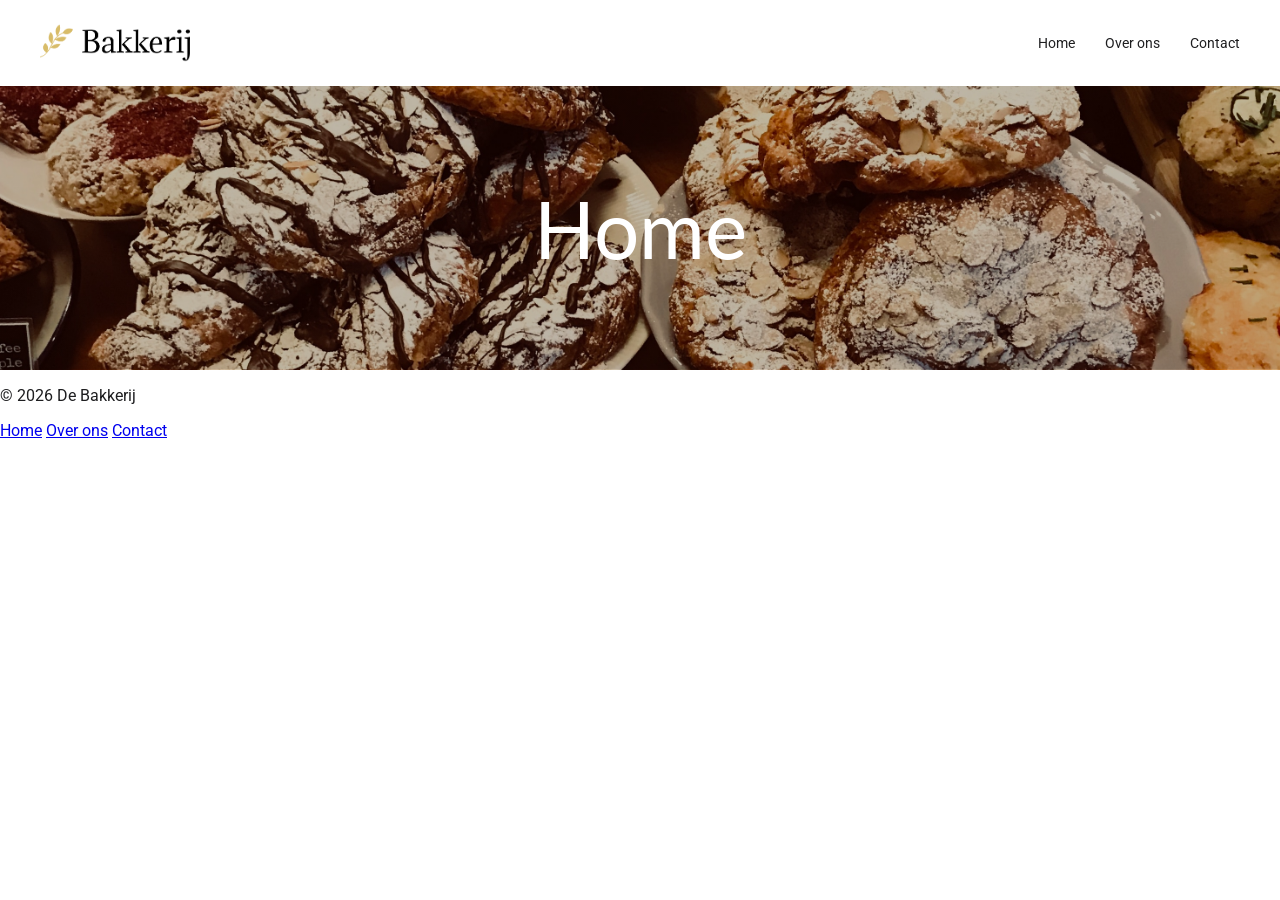
==== index.html @ 9df2e41d "Basisstructuur en hero homepage" ====
<!DOCTYPE html>
<html lang="nl">

<head>
    <meta charset="UTF-8">
    <meta name="viewport" content="width=device-width, initial-scale=1.0">
    <meta name="description" content="Welkom bij De Bakkerij. Ontdek meer over onze bakkerij en neem contact met ons op.">
    <title>Home | De Bakkerij</title>
    <link rel="icon" type="image/png" href="images/logo_small_icon_only.png">
    <link rel="preconnect" href="https://fonts.googleapis.com">
    <link rel="preconnect" href="https://fonts.gstatic.com" crossorigin>
    <link href="https://fonts.googleapis.com/css2?family=Lato:wght@400;700&family=Roboto:wght@400;500;700&display=swap" rel="stylesheet">
    <link href="style.css" rel="stylesheet">
</head>

<body>

    <header>
        <a href="index.html">
            <img src="images/logo_large.png" alt="Logo van De Bakkerij">
        </a>

        <nav>
            <a href="index.html">Home</a>
            <a href="over-ons.html">Over ons</a>
            <a href="contact.html">Contact</a>
        </nav>
    </header>

    <main>
        <div class="hero">
            <h1>Home</h1>
        </div>
    </main>

    <footer>
            <p>&copy; 2026 De Bakkerij</p>

    <nav aria-label="Footernavigatie">
        <a href="index.html">Home</a>
        <a href="over-ons.html">Over ons</a>
        <a href="contact.html">Contact</a>
    </nav>
    </footer>

</body>

</html>
---- style.css ----
/* Algemene instellingen */

* {
    box-sizing: border-box;
}

body {
    margin: 0;
    font-family: 'Roboto', sans-serif;
    color: #1E1E20;
}

/* Lettertypen voor koppen */

h1, h2, h3, h4, h5, h6 {
    font-family: 'Lato', sans-serif;
}

/* Header */

header {
    display: flex;
    justify-content: space-between;
    align-items: center;
    padding: 20px 40px;
    background-color: #FFFFFF;
}

/* Logo */

header img {
    max-width: 150px;
    height: auto;
}

/* Navigatie */

header nav {
    display: flex;
    gap: 30px;
}

header nav a {
    color: #1E1E20;
    text-decoration: none;
    font-family: 'Roboto', sans-serif;
    font-size: 14px;
}

/* Homepagina - Hero */

.hero {
    aspect-ratio: 1920 / 425;

    background-image:
        linear-gradient(
            rgba(0, 0, 0, 0.25),
            rgba(0, 0, 0, 0.25)
        ),
        url("images/Image-6.jpg");

    background-size: 102.8% auto;
    background-position: 22% 47.9%;

    display: flex;
    justify-content: center;
    align-items: center;
}

.hero h1 {
    color: #FFFFFF;
    font-family: 'Lato', sans-serif;
    font-size: 80px;
    line-height: 1.05;
    font-weight: 400;
    margin: 0;
}
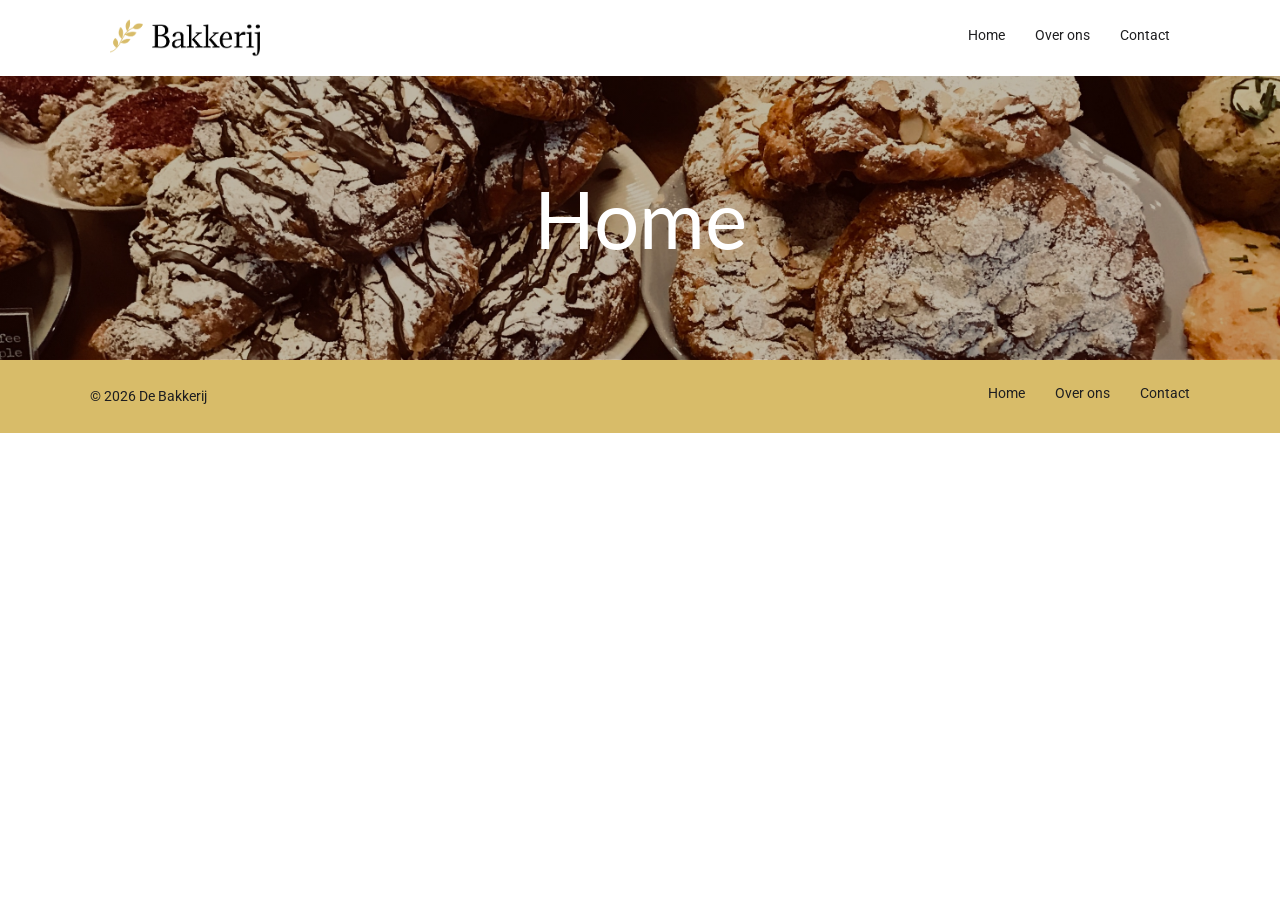
==== commit 9f2c1bbf: "Gedeelde header hero banners en footer afgerond" ====
--- a/index.html
+++ b/index.html
@@ -7,45 +7,58 @@
     <meta name="viewport" content="width=device-width, initial-scale=1.0">
     <meta name="description" content="Welkom bij De Bakkerij. Ontdek meer over onze bakkerij en neem contact met ons op.">
     <title>Home | De Bakkerij</title>
+
+    <!-- Favicon -->
     <link rel="icon" type="image/png" href="images/logo_small_icon_only.png">
+
+    <!-- Google Fonts -->
     <link rel="preconnect" href="https://fonts.googleapis.com">
     <link rel="preconnect" href="https://fonts.gstatic.com" crossorigin>
     <link href="https://fonts.googleapis.com/css2?family=Lato:wght@400;700&family=Roboto:wght@400;500;700&display=swap" rel="stylesheet">
+
+    <!-- CSS -->
     <link href="style.css" rel="stylesheet">
 </head>
 
 <body>
 
+    <!-- Header -->
     <header>
-        <a href="index.html">
-            <img src="images/logo_large.png" alt="Logo van De Bakkerij">
-        </a>
+        <div class="header-container">
 
-        <nav>
+            <!-- Klikbaar logo -->
+            <a href="index.html">
+                <img src="images/logo_large.png" alt="Logo van De Bakkerij">
+            </a>
+
+            <!-- Hoofdnavigatie -->
+            <nav aria-label="Hoofdnavigatie">
+                <a href="index.html" aria-current="page">Home</a>
+                <a href="over-ons.html">Over ons</a>
+                <a href="contact.html">Contact</a>
+            </nav>
+
+        </div>
+    </header>
+
+    <!-- Hoofdinhoud -->
+    <main>
+        <div class="hero hero-home">
+            <h1>Home</h1>
+        </div>
+    </main>
+
+    <!-- Footer -->
+    <footer>
+        <p>&copy; 2026 De Bakkerij</p>
+
+        <nav aria-label="Footernavigatie">
             <a href="index.html">Home</a>
             <a href="over-ons.html">Over ons</a>
             <a href="contact.html">Contact</a>
         </nav>
-    </header>
-
-    <main>
-        <div class="hero">
-            <h1>Home</h1>
-        </div>
-    </main>
-
-    <footer>
-            <p>&copy; 2026 De Bakkerij</p>
-
-    <nav aria-label="Footernavigatie">
-        <a href="index.html">Home</a>
-        <a href="over-ons.html">Over ons</a>
-        <a href="contact.html">Contact</a>
-    </nav>
     </footer>
 
 </body>
 
 </html>
-
-
--- a/style.css
+++ b/style.css
@@ -11,21 +11,34 @@
     color: #1E1E20;
 }
 
+
 /* Lettertypen voor koppen */
 
 h1, h2, h3, h4, h5, h6 {
     font-family: 'Lato', sans-serif;
 }
 
+
 /* Header */
 
 header {
+    width: 100%;
+    background-color: #FFFFFF;
+}
+
+
+/* Inhoud van de header */
+
+.header-container {
+    max-width: 1100px;
+    margin: 0 auto;
+    padding: 15px 20px;
+
     display: flex;
     justify-content: space-between;
     align-items: center;
-    padding: 20px 40px;
-    background-color: #FFFFFF;
 }
+
 
 /* Logo */
 
@@ -33,6 +46,7 @@
     max-width: 150px;
     height: auto;
 }
+
 
 /* Navigatie */
 
@@ -46,27 +60,36 @@
     text-decoration: none;
     font-family: 'Roboto', sans-serif;
     font-size: 14px;
+
+    padding-bottom: 5px;
+    border-bottom: 2px solid transparent;
 }
 
-/* Homepagina - Hero */
+
+/* Navigatie hover-effect */
+
+header nav a:hover,
+header nav a:focus-visible {
+    font-weight: 700;
+    border-bottom-color: #D8BC69;
+}
+
+
+/* Gedeelde hero-instellingen */
 
 .hero {
     aspect-ratio: 1920 / 425;
 
-    background-image:
-        linear-gradient(
-            rgba(0, 0, 0, 0.25),
-            rgba(0, 0, 0, 0.25)
-        ),
-        url("images/Image-6.jpg");
-
-    background-size: 102.8% auto;
-    background-position: 22% 47.9%;
+    background-size: cover;
+    background-position: center;
 
     display: flex;
     justify-content: center;
     align-items: center;
 }
+
+
+/* Titel in de hero */
 
 .hero h1 {
     color: #FFFFFF;
@@ -77,3 +100,91 @@
     margin: 0;
 }
 
+
+/* Hero - Homepagina */
+
+.hero-home {
+    background-image:
+        linear-gradient(
+            rgba(0, 0, 0, 0.25),
+            rgba(0, 0, 0, 0.25)
+        ),
+        url("images/Image-6.jpg");
+
+    background-size: 102.8% auto;
+    background-position: 22% 47.9%;
+}
+
+
+/* Hero - Over ons-pagina */
+
+.hero-about {
+    background-image:
+        linear-gradient(
+            rgba(0, 0, 0, 0.25),
+            rgba(0, 0, 0, 0.25)
+        ),
+        url("images/Image-4.jpg");
+}
+
+
+/* Hero - Contactpagina */
+
+.hero-contact {
+    background-image:
+        linear-gradient(
+            rgba(0, 0, 0, 0.25),
+            rgba(0, 0, 0, 0.25)
+        ),
+        url("images/Image-3.jpg");
+}
+
+
+/* Footer */
+
+footer {
+    width: 100%;
+    background-color: #D8BC69;
+    color: #1E1E20;
+
+    display: flex;
+    justify-content: space-between;
+    align-items: center;
+
+    gap: 20px;
+    padding: 25px max(20px, calc((100% - 1100px) / 2));
+}
+
+
+/* Copyright */
+
+footer p {
+    margin: 0;
+    font-size: 14px;
+}
+
+
+/* Footernavigatie */
+
+footer nav {
+    display: flex;
+    gap: 30px;
+}
+
+footer nav a {
+    color: #1E1E20;
+    text-decoration: none;
+    font-size: 14px;
+
+    padding-bottom: 5px;
+    border-bottom: 2px solid transparent;
+}
+
+
+/* Footernavigatie hover-effect */
+
+footer nav a:hover,
+footer nav a:focus-visible {
+    font-weight: 700;
+    border-bottom-color: #1E1E20;
+}
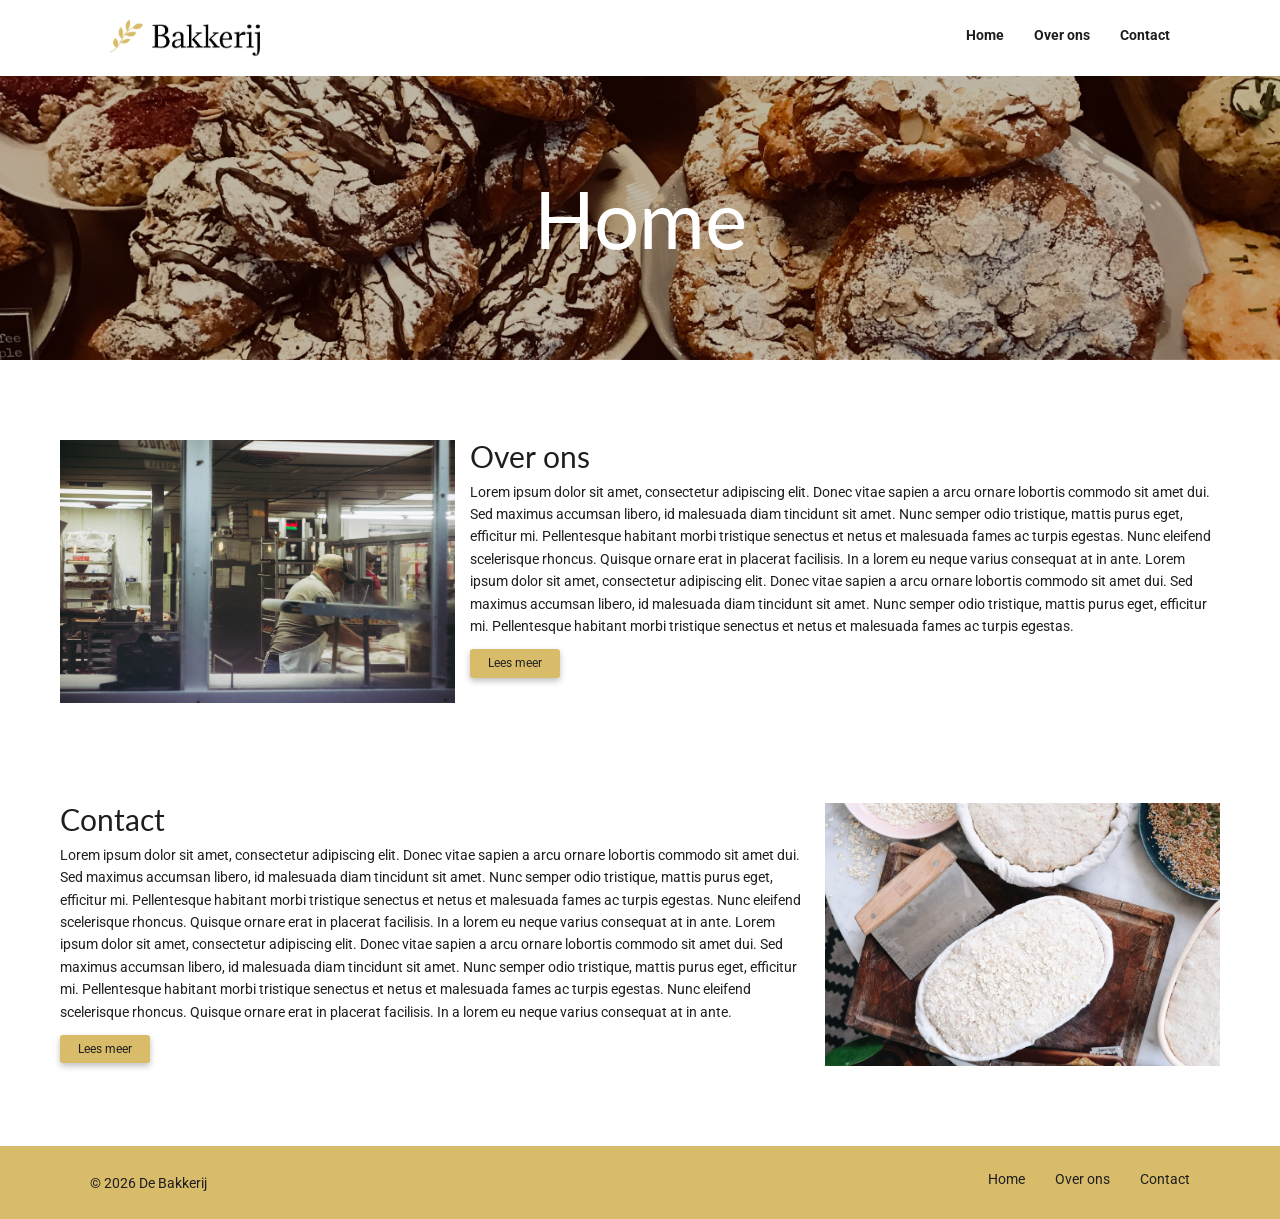
==== commit 4dde2051: "Desktop homepage afgerond volgens stijlgids en design" ====
--- a/index.html
+++ b/index.html
@@ -43,9 +43,90 @@
 
     <!-- Hoofdinhoud -->
     <main>
+
+        <!-- Hero -->
         <div class="hero hero-home">
             <h1>Home</h1>
         </div>
+
+        <!-- Inhoud homepagina -->
+        <div class="home-content">
+
+            <!-- Over ons-sectie -->
+            <div class="home-section">
+
+                <!-- Afbeelding links -->
+                <div class="home-image">
+                    <img src="images/Image-4.jpg" alt="Bakker aan het werk in de bakkerij">
+                </div>
+
+                <!-- Tekst rechts -->
+                <div class="home-text">
+                    <h2>Over ons</h2>
+
+                    <p>
+                        Lorem ipsum dolor sit amet, consectetur adipiscing elit.
+                        Donec vitae sapien a arcu ornare lobortis commodo sit amet dui.
+                        Sed maximus accumsan libero, id malesuada diam tincidunt sit amet.
+                        Nunc semper odio tristique, mattis purus eget, efficitur mi.
+                        Pellentesque habitant morbi tristique senectus et netus et
+                        malesuada fames ac turpis egestas.
+                        Nunc eleifend scelerisque rhoncus.
+                        Quisque ornare erat in placerat facilisis.
+                        In a lorem eu neque varius consequat at in ante.
+                        Lorem ipsum dolor sit amet, consectetur adipiscing elit.
+                        Donec vitae sapien a arcu ornare lobortis commodo sit amet dui.
+                        Sed maximus accumsan libero, id malesuada diam tincidunt sit amet.
+                        Nunc semper odio tristique, mattis purus eget, efficitur mi.
+                        Pellentesque habitant morbi tristique senectus et netus et
+                        malesuada fames ac turpis egestas.
+                    </p>
+
+                    <a href="over-ons.html" class="button">Lees meer</a>
+                </div>
+
+            </div>
+
+            <!-- Contact-sectie -->
+            <div class="home-section">
+
+                <!-- Tekst links -->
+                <div class="home-text">
+                    <h2>Contact</h2>
+
+                    <p>
+                        Lorem ipsum dolor sit amet, consectetur adipiscing elit.
+                        Donec vitae sapien a arcu ornare lobortis commodo sit amet dui.
+                        Sed maximus accumsan libero, id malesuada diam tincidunt sit amet.
+                        Nunc semper odio tristique, mattis purus eget, efficitur mi.
+                        Pellentesque habitant morbi tristique senectus et netus et
+                        malesuada fames ac turpis egestas.
+                        Nunc eleifend scelerisque rhoncus.
+                        Quisque ornare erat in placerat facilisis.
+                        In a lorem eu neque varius consequat at in ante.
+                        Lorem ipsum dolor sit amet, consectetur adipiscing elit.
+                        Donec vitae sapien a arcu ornare lobortis commodo sit amet dui.
+                        Sed maximus accumsan libero, id malesuada diam tincidunt sit amet.
+                        Nunc semper odio tristique, mattis purus eget, efficitur mi.
+                        Pellentesque habitant morbi tristique senectus et netus et
+                        malesuada fames ac turpis egestas.
+                        Nunc eleifend scelerisque rhoncus.
+                        Quisque ornare erat in placerat facilisis.
+                        In a lorem eu neque varius consequat at in ante.
+                    </p>
+
+                    <a href="contact.html" class="button">Lees meer</a>
+                </div>
+
+                <!-- Afbeelding rechts -->
+                <div class="home-image">
+                    <img src="images/Image-2.jpg" alt="Deeg en bakbenodigdheden op een werktafel">
+                </div>
+
+            </div>
+
+        </div>
+
     </main>
 
     <!-- Footer -->
--- a/style.css
+++ b/style.css
@@ -16,6 +16,11 @@
 
 h1, h2, h3, h4, h5, h6 {
     font-family: 'Lato', sans-serif;
+}
+
+h3 {
+    font-size: 24px;
+    line-height: 1.1;
 }
 
 
@@ -60,9 +65,12 @@
     text-decoration: none;
     font-family: 'Roboto', sans-serif;
     font-size: 14px;
+    font-weight: 700;
 
     padding-bottom: 5px;
     border-bottom: 2px solid transparent;
+
+    transition: border-bottom-color 0.3s ease;
 }
 
 
@@ -70,7 +78,6 @@
 
 header nav a:hover,
 header nav a:focus-visible {
-    font-weight: 700;
     border-bottom-color: #D8BC69;
 }
 
@@ -175,9 +182,12 @@
     color: #1E1E20;
     text-decoration: none;
     font-size: 14px;
+    font-weight: 400;
 
     padding-bottom: 5px;
     border-bottom: 2px solid transparent;
+
+    transition: border-bottom-color 0.4s ease;
 }
 
 
@@ -188,3 +198,95 @@
     font-weight: 700;
     border-bottom-color: #1E1E20;
 }
+
+
+/* Homepagina - Inhoud */
+
+.home-content {
+    max-width: 1200px;
+    margin: 0 auto;
+    padding: 80px 20px;
+
+    display: flex;
+    flex-direction: column;
+    gap: 100px;
+}
+
+
+/* Homepagina - Secties */
+
+.home-section {
+    display: flex;
+    align-items: flex-start;
+    gap: 15px;
+}
+
+
+/* Afbeelding homepagina */
+
+.home-image {
+    flex: 2;
+    min-width: 0;
+}
+
+.home-image img {
+    display: block;
+    width: 100%;
+    aspect-ratio: 3 / 2;
+    object-fit: cover;
+}
+
+
+/* Tekst homepagina */
+
+.home-text {
+    flex: 3.8;
+    min-width: 0;
+}
+
+.home-text h2 {
+    font-size: 30px;
+    line-height: 1.1;
+    font-weight: 400;
+    margin: 0 0 8px;
+}
+
+.home-text p {
+    font-size: 14px;
+    line-height: 1.6;
+    margin: 0 0 12px;
+}
+
+
+/* Goudkleurige knop */
+
+.button {
+    display: inline-block;
+    background-color: #D8BC69;
+    color: #1E1E20;
+    text-decoration: none;
+
+    font-size: 12px;
+    font-weight: 400;
+    line-height: 1.2;
+
+    padding: 7px 18px;
+    border-radius: 3px;
+
+    box-shadow: 0 3px 6px rgba(0, 0, 0, 0.25);
+
+    transition: background-color 0.4s ease;
+}
+
+
+/* Goudkleurige knop hover-effect */
+
+.button:hover,
+.button:focus-visible {
+    background-color: #BF9D39;
+    color: #1E1E20;
+    font-weight: 700;
+}
+
+
+
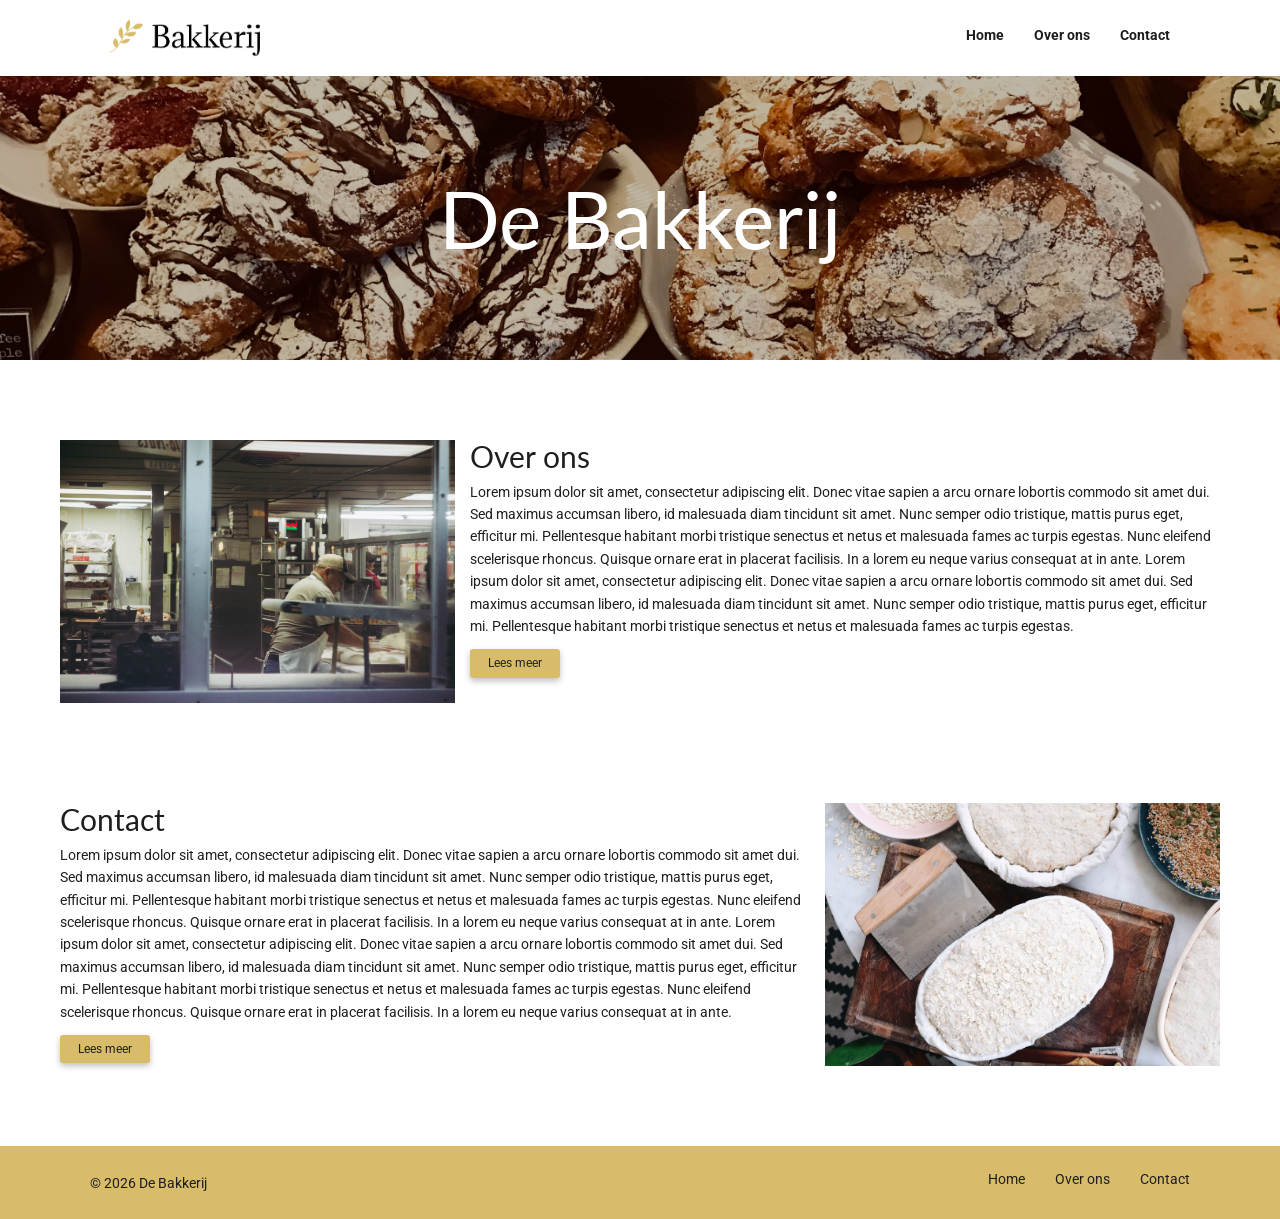
==== commit 4c533d75: "Desktop website afgerond en CSS opgeschoond" ====
--- a/index.html
+++ b/index.html
@@ -5,7 +5,7 @@
 <head>
     <meta charset="UTF-8">
     <meta name="viewport" content="width=device-width, initial-scale=1.0">
-    <meta name="description" content="Welkom bij De Bakkerij. Ontdek meer over onze bakkerij en neem contact met ons op.">
+    <meta name="description" content="Welkom bij De Bakkerij. Ontdek meer over ons en neem contact met ons op.">
     <title>Home | De Bakkerij</title>
 
     <!-- Favicon -->
@@ -44,83 +44,97 @@
     <!-- Hoofdinhoud -->
     <main>
 
-        <!-- Hero -->
+        <!-- Hero homepagina -->
         <div class="hero hero-home">
-            <h1>Home</h1>
+            <h1>De Bakkerij</h1>
         </div>
 
         <!-- Inhoud homepagina -->
         <div class="home-content">
 
-            <!-- Over ons-sectie -->
+            <!-- Sectie 1: Over ons -->
             <div class="home-section">
 
                 <!-- Afbeelding links -->
                 <div class="home-image">
-                    <img src="images/Image-4.jpg" alt="Bakker aan het werk in de bakkerij">
+                    <img src="images/Image-4.jpg"
+                         alt="Bakker aan het werk in de bakkerij">
                 </div>
 
                 <!-- Tekst rechts -->
                 <div class="home-text">
+
                     <h2>Over ons</h2>
 
                     <p>
-                        Lorem ipsum dolor sit amet, consectetur adipiscing elit.
-                        Donec vitae sapien a arcu ornare lobortis commodo sit amet dui.
-                        Sed maximus accumsan libero, id malesuada diam tincidunt sit amet.
-                        Nunc semper odio tristique, mattis purus eget, efficitur mi.
-                        Pellentesque habitant morbi tristique senectus et netus et
-                        malesuada fames ac turpis egestas.
-                        Nunc eleifend scelerisque rhoncus.
-                        Quisque ornare erat in placerat facilisis.
-                        In a lorem eu neque varius consequat at in ante.
-                        Lorem ipsum dolor sit amet, consectetur adipiscing elit.
-                        Donec vitae sapien a arcu ornare lobortis commodo sit amet dui.
-                        Sed maximus accumsan libero, id malesuada diam tincidunt sit amet.
-                        Nunc semper odio tristique, mattis purus eget, efficitur mi.
-                        Pellentesque habitant morbi tristique senectus et netus et
+                        Lorem ipsum dolor sit amet, consectetur adipiscing
+                        elit. Donec vitae sapien a arcu ornare lobortis
+                        commodo sit amet dui. Sed maximus accumsan libero,
+                        id malesuada diam tincidunt sit amet. Nunc semper
+                        odio tristique, mattis purus eget, efficitur mi.
+                        Pellentesque habitant morbi tristique senectus et
+                        netus et malesuada fames ac turpis egestas.
+                        Nunc eleifend scelerisque rhoncus. Quisque ornare
+                        erat in placerat facilisis. In a lorem eu neque
+                        varius consequat at in ante. Lorem ipsum dolor sit
+                        amet, consectetur adipiscing elit. Donec vitae
+                        sapien a arcu ornare lobortis commodo sit amet dui.
+                        Sed maximus accumsan libero, id malesuada diam
+                        tincidunt sit amet. Nunc semper odio tristique,
+                        mattis purus eget, efficitur mi. Pellentesque
+                        habitant morbi tristique senectus et netus et
                         malesuada fames ac turpis egestas.
                     </p>
 
-                    <a href="over-ons.html" class="button">Lees meer</a>
+                    <a href="over-ons.html" class="button">
+                        Lees meer
+                    </a>
+
                 </div>
 
             </div>
 
-            <!-- Contact-sectie -->
+            <!-- Sectie 2: Contact -->
             <div class="home-section">
 
                 <!-- Tekst links -->
                 <div class="home-text">
+
                     <h2>Contact</h2>
 
                     <p>
-                        Lorem ipsum dolor sit amet, consectetur adipiscing elit.
-                        Donec vitae sapien a arcu ornare lobortis commodo sit amet dui.
-                        Sed maximus accumsan libero, id malesuada diam tincidunt sit amet.
-                        Nunc semper odio tristique, mattis purus eget, efficitur mi.
-                        Pellentesque habitant morbi tristique senectus et netus et
-                        malesuada fames ac turpis egestas.
-                        Nunc eleifend scelerisque rhoncus.
-                        Quisque ornare erat in placerat facilisis.
-                        In a lorem eu neque varius consequat at in ante.
-                        Lorem ipsum dolor sit amet, consectetur adipiscing elit.
-                        Donec vitae sapien a arcu ornare lobortis commodo sit amet dui.
-                        Sed maximus accumsan libero, id malesuada diam tincidunt sit amet.
-                        Nunc semper odio tristique, mattis purus eget, efficitur mi.
-                        Pellentesque habitant morbi tristique senectus et netus et
-                        malesuada fames ac turpis egestas.
-                        Nunc eleifend scelerisque rhoncus.
-                        Quisque ornare erat in placerat facilisis.
-                        In a lorem eu neque varius consequat at in ante.
+                        Lorem ipsum dolor sit amet, consectetur adipiscing
+                        elit. Donec vitae sapien a arcu ornare lobortis
+                        commodo sit amet dui. Sed maximus accumsan libero,
+                        id malesuada diam tincidunt sit amet. Nunc semper
+                        odio tristique, mattis purus eget, efficitur mi.
+                        Pellentesque habitant morbi tristique senectus et
+                        netus et malesuada fames ac turpis egestas.
+                        Nunc eleifend scelerisque rhoncus. Quisque ornare
+                        erat in placerat facilisis. In a lorem eu neque
+                        varius consequat at in ante. Lorem ipsum dolor sit
+                        amet, consectetur adipiscing elit. Donec vitae
+                        sapien a arcu ornare lobortis commodo sit amet dui.
+                        Sed maximus accumsan libero, id malesuada diam
+                        tincidunt sit amet. Nunc semper odio tristique,
+                        mattis purus eget, efficitur mi. Pellentesque
+                        habitant morbi tristique senectus et netus et
+                        malesuada fames ac turpis egestas. Nunc eleifend
+                        scelerisque rhoncus. Quisque ornare erat in
+                        placerat facilisis. In a lorem eu neque varius
+                        consequat at in ante.
                     </p>
 
-                    <a href="contact.html" class="button">Lees meer</a>
+                    <a href="contact.html" class="button">
+                        Lees meer
+                    </a>
+
                 </div>
 
                 <!-- Afbeelding rechts -->
                 <div class="home-image">
-                    <img src="images/Image-2.jpg" alt="Deeg en bakbenodigdheden op een werktafel">
+                    <img src="images/Image-2.jpg"
+                         alt="Deeg en bakbenodigdheden op een werktafel">
                 </div>
 
             </div>
@@ -131,6 +145,7 @@
 
     <!-- Footer -->
     <footer>
+
         <p>&copy; 2026 De Bakkerij</p>
 
         <nav aria-label="Footernavigatie">
@@ -138,6 +153,7 @@
             <a href="over-ons.html">Over ons</a>
             <a href="contact.html">Contact</a>
         </nav>
+
     </footer>
 
 </body>
--- a/style.css
+++ b/style.css
@@ -4,12 +4,18 @@
 * {
     box-sizing: border-box;
 }
+
 
 body {
     margin: 0;
     font-family: 'Roboto', sans-serif;
     color: #1E1E20;
-}
+
+    min-height: 100vh;
+    display: flex;
+    flex-direction: column;
+}
+
 
 
 /* Lettertypen voor koppen */
@@ -21,6 +27,13 @@
 h3 {
     font-size: 24px;
     line-height: 1.1;
+}
+
+
+/* Hoofdinhoud */
+
+main {
+    flex: 1;
 }
 
 
@@ -289,4 +302,330 @@
 }
 
 
-
+/* Over ons-pagina - Inhoud */
+
+.about-content {
+    max-width: 1100px;
+    margin: 0 auto;
+    padding: 70px 20px 160px;
+}
+
+
+/* Over ons-pagina - Introductie */
+
+.about-intro {
+    margin-bottom: 25px;
+}
+
+.about-intro h2 {
+    font-size: 30px;
+    line-height: 1.1;
+    font-weight: 400;
+    margin: 0 0 12px;
+}
+
+.about-intro p {
+    font-size: 14px;
+    line-height: 1.6;
+    margin: 0;
+}
+
+
+/* Over ons-pagina - Brede afbeelding */
+
+.about-image {
+    width: 94%;
+    margin: 0 auto 65px;
+}
+
+.about-image img {
+    display: block;
+    width: 100%;
+    aspect-ratio: 4 / 1;
+    object-fit: cover;
+    object-position: center;
+}
+
+
+/* Over ons-pagina - Vervolgtekst */
+
+.about-description p {
+    font-size: 14px;
+    line-height: 1.6;
+    margin: 0 0 20px;
+}
+
+.about-description p:last-child {
+    margin-bottom: 0;
+}
+
+
+/* Over ons-pagina - Teamleden */
+
+.about-team {
+    display: grid;
+    grid-template-columns: repeat(2, minmax(0, 400px));
+    justify-content: center;
+    gap: 120px;
+
+    margin: 75px 20px 0;
+}
+
+
+/* Teamkaart */
+
+.team-card {
+    border: 4px solid #D8BC69;
+    padding: 18px 18px 40px;
+}
+
+
+/* Foto teamlid */
+
+.team-photo {
+    display: block;
+    width: 100%;
+    aspect-ratio: 5 / 6;
+    object-fit: cover;
+    object-position: center;
+}
+
+
+/* Naam teamlid */
+
+.team-card h3 {
+    font-size: 24px;
+    line-height: 1.1;
+    font-weight: 400;
+    margin: 20px 0 3px;
+}
+
+
+/* Functietitel */
+
+.team-role {
+    font-size: 18px;
+    line-height: 1.6;
+    margin: 0 0 10px;
+}
+
+
+/* Socialmedia-iconen */
+
+.team-socials {
+    display: flex;
+    align-items: center;
+    flex-wrap: wrap;
+    gap: 15px;
+
+    margin-bottom: 15px;
+    color: #BF9D39;
+    font-size: 24px;
+}
+
+/* Omlijnde uitstraling voor de iconen */
+
+.team-socials .fa-square-facebook,
+.team-socials .fa-twitter {
+    -webkit-text-stroke: 1px #BF9D39;
+    color: transparent;
+}
+
+
+/* Beschrijving teamlid */
+
+.team-description {
+    font-size: 14px;
+    line-height: 1.6;
+    margin: 0;
+}
+
+
+/* Contactpagina - Inhoud */
+
+.contact-content {
+    max-width: 1100px;
+    margin: 0 auto;
+    padding: 70px 20px 140px;
+
+    display: grid;
+    grid-template-columns: 1fr 1.45fr;
+    gap: 80px;
+    align-items: start;
+}
+
+
+/* Contactpagina - Linkerkolom */
+
+.contact-information h2 {
+    font-size: 30px;
+    line-height: 1.1;
+    font-weight: 400;
+    width: fit-content;
+    margin: 0 0 28px;
+    padding-bottom: 8px;
+    border-bottom: 2px solid #D8BC69;
+}
+
+.contact-information h3 {
+    font-size: 24px;
+    line-height: 1.1;
+    font-weight: 400;
+    margin: 0 0 8px;
+}
+
+.contact-information p {
+    font-size: 14px;
+    line-height: 1.6;
+    margin: 0 0 24px;
+}
+
+
+/* Contactgegevens - Links */
+
+.contact-information a {
+    color: #1E1E20;
+    text-decoration: none;
+}
+
+.contact-information a:hover,
+.contact-information a:focus-visible {
+    text-decoration: underline;
+}
+
+
+/* Openingstijden */
+
+.opening-hours {
+    font-size: 14px;
+    line-height: 1.6;
+}
+
+/* Iedere dag en tijd naast elkaar */
+
+.opening-hours div {
+    display: grid;
+    grid-template-columns: 76px 1fr;
+    align-items: center;
+}
+
+/* Dagnaam */
+
+.opening-hours span:first-child {
+    position: relative;
+    padding-left: 0;
+}
+
+/* Kort gouden scheidingslijntje */
+
+.opening-hours span:first-child::after {
+    content: "";
+    position: absolute;
+    right: 0;
+    top: 50%;
+    transform: translateY(-50%);
+
+    width: 1px;
+    height: 12px;
+    background-color: #D8BC69;
+}
+
+/* Openingstijd */
+
+.opening-hours span:last-child {
+    padding-left: 7px;
+}
+
+
+/* Contactpagina - Rechterkolom */
+
+.contact-form-container form {
+    display: flex;
+    flex-direction: column;
+}
+
+
+/* Labels formulier */
+
+.contact-form-container label {
+    font-size: 14px;
+    line-height: 1.6;
+    margin-bottom: 8px;
+}
+
+
+/* Invoervelden formulier */
+
+.contact-form-container input,
+.contact-form-container textarea {
+    width: 100%;
+    padding: 12px;
+    background-color: #F5F5F5;
+    border: 1px solid #E4D39B;
+    border-radius: 2px;
+
+    font-family: 'Roboto', sans-serif;
+    font-size: 14px;
+    line-height: 1.6;
+    color: #1E1E20;
+
+    margin-bottom: 22px;
+}
+
+
+/* Berichtveld */
+
+.contact-form-container textarea {
+    resize: vertical;
+    min-height: 140px;
+}
+
+
+/* Focus-effect formulier */
+
+.contact-form-container input:focus,
+.contact-form-container textarea:focus {
+    outline: 2px solid #BF9D39;
+    outline-offset: 2px;
+}
+
+
+/* Verzendknop */
+
+.contact-form-container button {
+    align-self: flex-end;
+    cursor: pointer;
+}
+
+
+
+/* Contactpagina - Verzendknop */
+
+.contact-form-container .button {
+    font-size: 12px;
+    font-weight: 400;
+    padding: 10px 28px;
+
+    background-color: #D8BC69;
+    color: #1E1E20;
+
+    border: 1px solid rgba(191, 157, 57, 0.35);
+    border-radius: 5px;
+
+    box-shadow: 0 4px 8px rgba(0, 0, 0, 0.25);
+
+    transition: background-color 0.4s ease,
+                box-shadow 0.4s ease;
+}
+
+
+/* Contactpagina - Verzendknop hover-effect */
+
+.contact-form-container .button:hover,
+.contact-form-container .button:focus-visible {
+    background-color: #BF9D39;
+    color: #1E1E20;
+    font-weight: 700;
+
+    box-shadow: 0 5px 10px rgba(0, 0, 0, 0.3);
+}
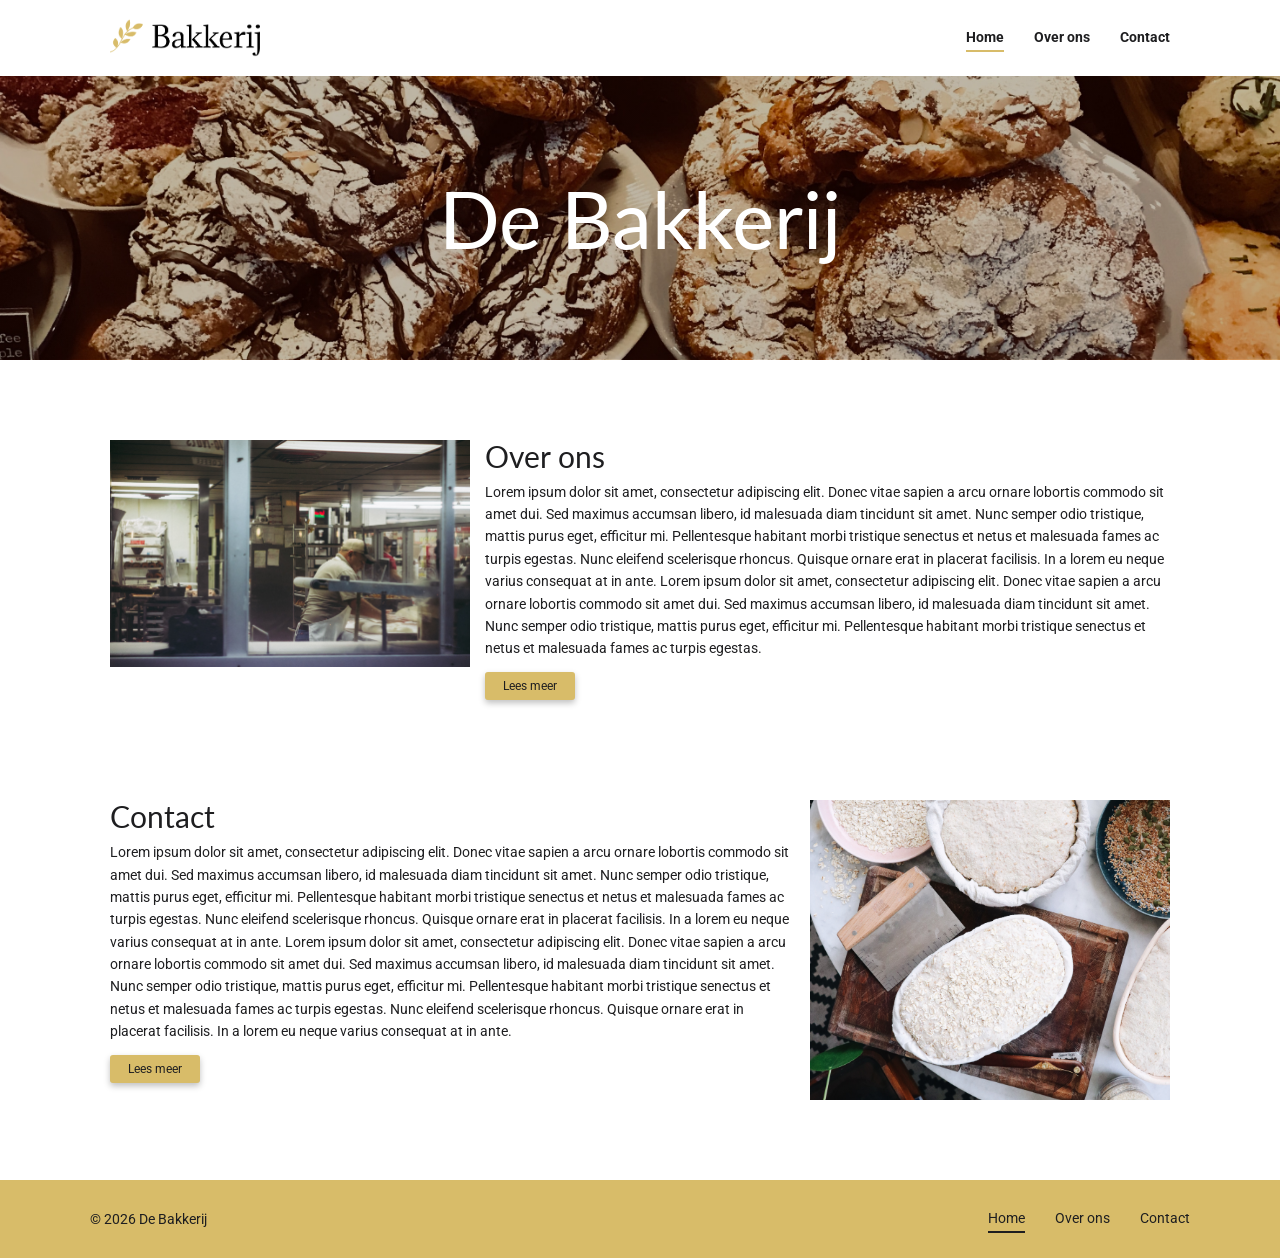
==== commit d6a6ae36: "Feedback begeleider verwerkt en styling verbeterd" ====
--- a/index.html
+++ b/index.html
@@ -31,17 +31,39 @@
                 <img src="images/logo_large.png" alt="Logo van De Bakkerij">
             </a>
 
-            <!-- Hoofdnavigatie -->
+            <!-- Hoofdnavigatie desktop -->
             <nav aria-label="Hoofdnavigatie">
                 <a href="index.html" aria-current="page">Home</a>
                 <a href="over-ons.html">Over ons</a>
                 <a href="contact.html">Contact</a>
             </nav>
 
+            <!-- Mobiele navigatie -->
+            <details class="mobile-menu">
+
+                <!-- Hamburgerknop -->
+                <summary class="menu-toggle"
+                         aria-label="Navigatiemenu openen of sluiten">
+                    <span></span>
+                    <span></span>
+                    <span></span>
+                </summary>
+
+                <!-- Mobiele menulinks -->
+                <nav class="mobile-navigation"
+                     aria-label="Mobiele navigatie">
+                    <a href="index.html" aria-current="page">Home</a>
+                    <a href="over-ons.html">Over ons</a>
+                    <a href="contact.html">Contact</a>
+                </nav>
+
+            </details>
+
         </div>
     </header>
 
     <!-- Hoofdinhoud -->
+
     <main>
 
         <!-- Hero homepagina -->
@@ -131,7 +153,7 @@
 
                 </div>
 
-                <!-- Afbeelding rechts -->
+                <!-- Afbeelding Contact-sectie -->
                 <div class="home-image">
                     <img src="images/Image-2.jpg"
                          alt="Deeg en bakbenodigdheden op een werktafel">
@@ -148,11 +170,11 @@
 
         <p>&copy; 2026 De Bakkerij</p>
 
-        <nav aria-label="Footernavigatie">
-            <a href="index.html">Home</a>
-            <a href="over-ons.html">Over ons</a>
-            <a href="contact.html">Contact</a>
-        </nav>
+<nav aria-label="Footernavigatie">
+    <a href="index.html" aria-current="page">Home</a>
+    <a href="over-ons.html">Over ons</a>
+    <a href="contact.html">Contact</a>
+</nav>
 
     </footer>
 
--- a/style.css
+++ b/style.css
@@ -17,7 +17,6 @@
 }
 
 
-
 /* Lettertypen voor koppen */
 
 h1, h2, h3, h4, h5, h6 {
@@ -28,7 +27,6 @@
     font-size: 24px;
     line-height: 1.1;
 }
-
 
 /* Hoofdinhoud */
 
@@ -70,7 +68,9 @@
 
 header nav {
     display: flex;
+    align-items: center;
     gap: 30px;
+
 }
 
 header nav a {
@@ -80,17 +80,18 @@
     font-size: 14px;
     font-weight: 700;
 
-    padding-bottom: 5px;
+    padding: 5px 0;
     border-bottom: 2px solid transparent;
 
     transition: border-bottom-color 0.3s ease;
 }
 
 
-/* Navigatie hover-effect */
+/* Navigatie hover-effect en actieve pagina */
 
 header nav a:hover,
-header nav a:focus-visible {
+header nav a:focus-visible,
+header nav a[aria-current="page"] {
     border-bottom-color: #D8BC69;
 }
 
@@ -188,6 +189,7 @@
 
 footer nav {
     display: flex;
+    align-items: center;
     gap: 30px;
 }
 
@@ -197,7 +199,7 @@
     font-size: 14px;
     font-weight: 400;
 
-    padding-bottom: 5px;
+    padding: 5px 0;
     border-bottom: 2px solid transparent;
 
     transition: border-bottom-color 0.4s ease;
@@ -207,8 +209,8 @@
 /* Footernavigatie hover-effect */
 
 footer nav a:hover,
-footer nav a:focus-visible {
-    font-weight: 700;
+footer nav a:focus-visible,
+footer nav a[aria-current="page"] {
     border-bottom-color: #1E1E20;
 }
 
@@ -216,7 +218,7 @@
 /* Homepagina - Inhoud */
 
 .home-content {
-    max-width: 1200px;
+    max-width: 1100px;
     margin: 0 auto;
     padding: 80px 20px;
 
@@ -245,7 +247,8 @@
 .home-image img {
     display: block;
     width: 100%;
-    aspect-ratio: 3 / 2;
+    height: auto;
+    max-height: 300px;
     object-fit: cover;
 }
 
@@ -338,12 +341,14 @@
     margin: 0 auto 65px;
 }
 
+
 .about-image img {
     display: block;
     width: 100%;
-    aspect-ratio: 4 / 1;
+    max-height: 260px;
     object-fit: cover;
     object-position: center;
+    border: 1px solid #707070;
 }
 
 
@@ -498,7 +503,7 @@
 
 .opening-hours {
     font-size: 14px;
-    line-height: 1.6;
+    line-height: 1.3;
 }
 
 /* Iedere dag en tijd naast elkaar */
@@ -629,3 +634,316 @@
 
     box-shadow: 0 5px 10px rgba(0, 0, 0, 0.3);
 }
+
+
+
+/* Mobiele navigatie - standaard verborgen */
+
+.mobile-menu {
+    display: none;
+}
+
+
+/* Mobiele weergave */
+
+@media (max-width: 900px) {
+
+    /* Header */
+
+    .header-container {
+        padding: 15px 20px;
+    }
+
+
+    /* Desktopnavigatie verbergen */
+
+    .header-container > nav {
+        display: none;
+    }
+
+
+    /* Mobiele navigatie tonen */
+
+    .mobile-menu {
+        display: block;
+    }
+
+
+    /* Hamburgerknop */
+
+    .menu-toggle {
+        display: flex;
+        flex-direction: column;
+        justify-content: center;
+        gap: 5px;
+
+        width: 48px;
+        height: 44px;
+        padding: 10px;
+
+        cursor: pointer;
+        list-style: none;
+    }
+
+
+    /* Standaard pijltje verbergen */
+
+    .menu-toggle::-webkit-details-marker {
+        display: none;
+    }
+
+
+    /* Hamburgerstreepjes */
+
+    .menu-toggle span {
+        display: block;
+        width: 28px;
+        height: 3px;
+
+        background-color: #1E1E20;
+        border-radius: 2px;
+
+        transition: transform 0.3s ease,
+                    opacity 0.3s ease;
+    }
+
+
+    /* Goudkleurig schermvullend menu */
+
+    .mobile-navigation {
+        position: fixed;
+        inset: 0;
+        z-index: 1000;
+
+        display: flex;
+        flex-direction: column;
+        justify-content: center;
+        align-items: center;
+        gap: 35px;
+
+        width: 100%;
+        height: 100vh;
+        height: 100dvh;
+
+        background-color: #D8BC69;
+    }
+
+
+    /* Mobiele navigatie verbergen wanneer menu gesloten is */
+
+    .mobile-menu:not([open]) .mobile-navigation {
+        display: none;
+    }
+
+
+    /* Hamburgerknop boven geopend menu */
+
+    .mobile-menu[open] .menu-toggle {
+        position: fixed;
+        top: 24px;
+        right: 20px;
+        z-index: 1001;
+    }
+
+
+    /* Hamburger veranderen in kruis */
+
+    .mobile-menu[open] .menu-toggle span:first-child {
+        transform: translateY(8px) rotate(45deg);
+    }
+
+    .mobile-menu[open] .menu-toggle span:nth-child(2) {
+        opacity: 0;
+    }
+
+    .mobile-menu[open] .menu-toggle span:last-child {
+        transform: translateY(-8px) rotate(-45deg);
+    }
+
+
+    /* Navigatielinks */
+
+    .mobile-navigation a {
+        font-family: 'Lato', sans-serif;
+        font-size: 30px;
+        font-weight: 400;
+
+        color: #1E1E20;
+        text-decoration: none;
+
+        border-bottom: 2px solid transparent;
+    }
+
+
+    /* Hover-effect navigatielinks */
+
+    .mobile-navigation a:hover,
+    .mobile-navigation a:focus-visible {
+        border-bottom-color: #1E1E20;
+    }
+
+
+    /* Homepagina - Mobiele hero */
+
+    .hero {
+        aspect-ratio: auto;
+        min-height: 250px;
+        padding: 30px 20px;
+    }
+
+    .hero h1 {
+        font-size: 55px;
+        line-height: 1.05;
+        text-align: center;
+    }
+
+    .hero-home {
+        background-size: cover;
+        background-position: center;
+    }
+
+
+    /* Homepagina - Mobiele inhoud */
+
+    .home-content {
+        padding: 50px 20px 70px;
+        gap: 70px;
+    }
+
+    /* Secties onder elkaar plaatsen */
+
+    .home-section {
+        flex-direction: column;
+        gap: 20px;
+    }
+
+    /* Tweede home-sectie: afbeelding boven tekst op mobiel */
+
+    .home-section:nth-child(2) .home-image {
+        order: -1;
+    }
+
+    /* Afbeeldingen volledige breedte */
+
+    .home-image {
+        width: 100%;
+    }
+
+    .home-image img {
+        width: 100%;
+        height: auto;
+        aspect-ratio: 3 / 2;
+        object-fit: cover;
+    }
+
+    /* Tekst volledige breedte */
+
+    .home-text {
+        width: 100%;
+    }
+
+
+    /* Over ons-pagina - Mobiele inhoud */
+
+    .about-content {
+        padding: 50px 20px 80px;
+    }
+
+
+    /* Introductie */
+
+    .about-intro {
+        margin-bottom: 30px;
+    }
+
+
+    /* Brede afbeelding aanpassen voor mobiel */
+
+    .about-image {
+        width: 100%;
+        margin-bottom: 40px;
+    }
+
+    .about-image img {
+        aspect-ratio: 3 / 2;
+        object-fit: cover;
+    }
+
+
+    /* Teamkaarten onder elkaar plaatsen */
+
+    .about-team {
+        grid-template-columns: minmax(0, 1fr);
+        gap: 40px;
+        margin: 50px 0 0;
+    }
+
+
+    /* Teamkaart */
+
+    .team-card {
+        width: 100%;
+    }
+
+    
+    /* Contactpagina - Mobiele inhoud */
+
+
+    .contact-content {
+        grid-template-columns: 1fr;
+        gap: 35px;
+        padding: 50px 20px 50px;
+    }
+
+    .contact-information h2 {
+        margin-bottom: 28px;
+    }
+
+    .contact-information h3 {
+        margin: 0 0 10px;
+    }
+
+    .contact-information p {
+        margin: 0 0 32px;
+    }
+
+    .contact-form-container input,
+    .contact-form-container textarea {
+        width: 100%;
+    }
+
+    .contact-form-container textarea {
+        margin-bottom: 18px;
+    }
+
+
+}
+
+
+/* Kleinere desktops en tablets */
+
+@media (min-width: 901px) and (max-width: 1100px) {
+
+    /* Homepagina */
+
+    .home-content {
+        padding-top: 50px;
+        padding-bottom: 40px;
+        gap: 60px;
+    }
+
+    .home-section {
+        align-items: center;
+    }
+
+    /* Contactpagina */
+
+    .contact-content {
+        padding-top: 50px;
+        padding-bottom: 50px;
+    }
+
+
+}
+
+
